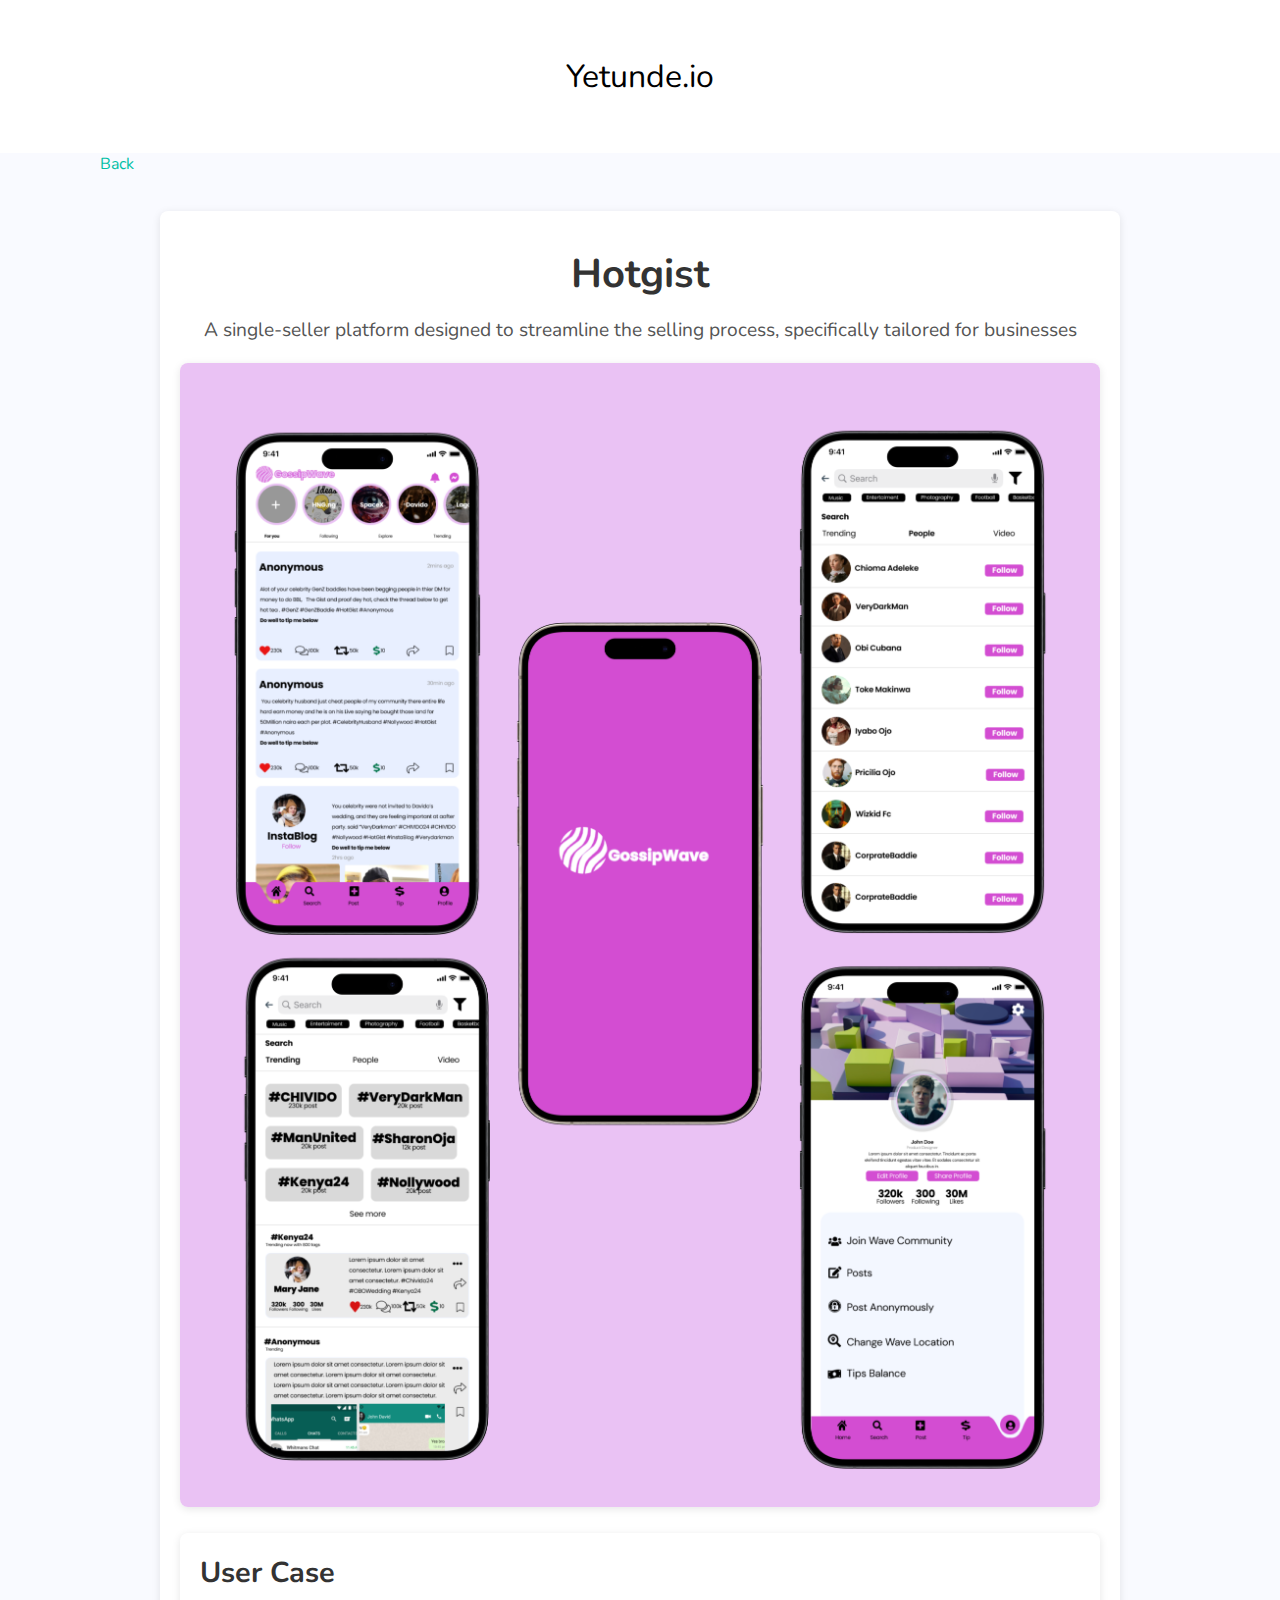
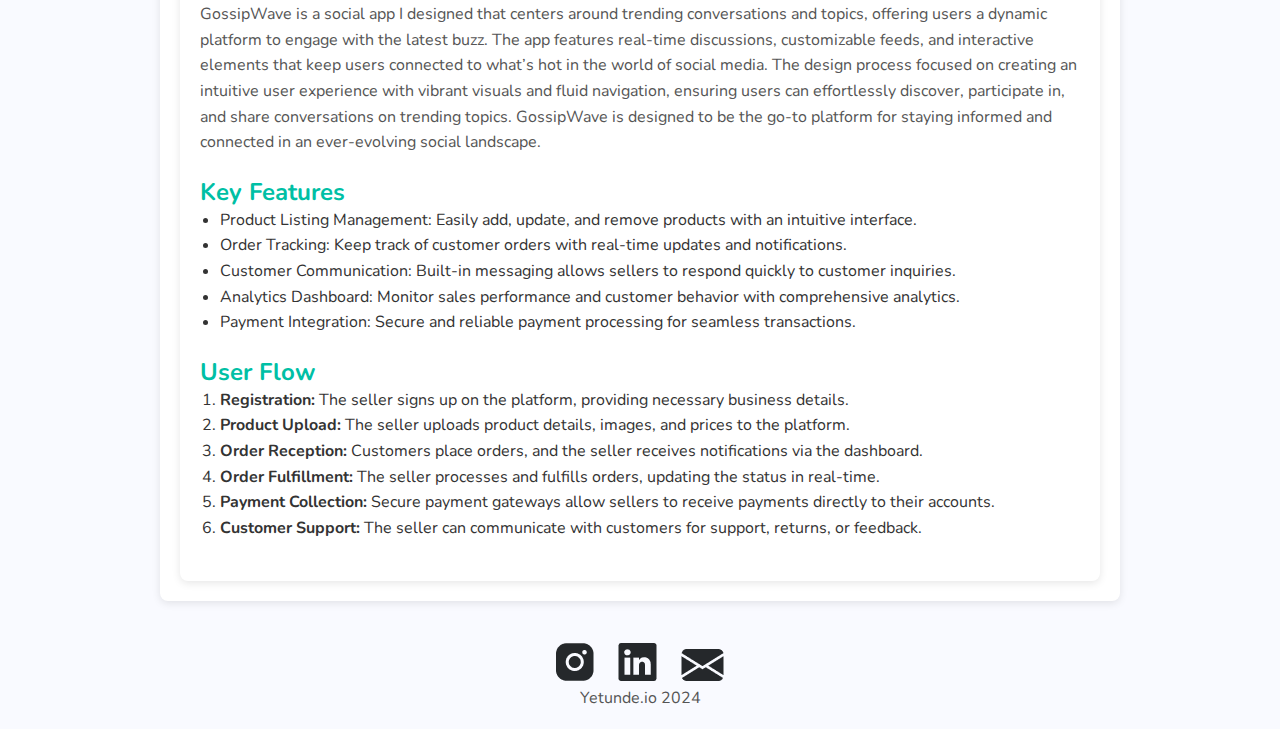
==== hotgit.html @ 1a61f5b8 "updates on single page project" ====
<!DOCTYPE html>
<html lang="en">
  <head>
    <meta charset="UTF-8" />
    <meta http-equiv="X-UA-Compatible" content="IE=edge" />
    <meta name="viewport" content="width=device-width, initial-scale=1.0" />
    <title>My Portfolio</title>
    <link rel="stylesheet" href="style.css" />
    <link rel="stylesheet" href="mediaqueries.css" />
    <link href="https://cdn.jsdelivr.net/npm/aos@2.3.4/dist/aos.css" rel="stylesheet">
  </head>
  <body>
    <nav id="desktop-nav">
      <div class="project-logo">Yetunde.io</div>
    </nav>
    <a href="index.html" class="go-back">Back</a>

    <section>
      <div class="project-display">
    <div class="project-header">
        <h1 class="project-title">Hotgist</h1>
        <p class="project-description">A single-seller platform designed to streamline the selling process, specifically tailored for businesses</p>
    </div>

    <div class="project-content">
        <div class="project-image">
            <img src="hotgist.png" alt="TinbuExpress App Screenshot">
        </div>

        <div class="project-details">
            <h2>User Case</h2>
            <p>GossipWave is a social app I designed that centers around trending conversations and topics, offering users a dynamic platform to engage with the latest buzz. The app features real-time discussions, customizable feeds, and interactive elements that keep users connected to what’s hot in the world of social media. The design process focused on creating an intuitive user experience with vibrant visuals and fluid navigation, ensuring users can effortlessly discover, participate in, and share conversations on trending topics. GossipWave is designed to be the go-to platform for staying informed and connected in an ever-evolving social landscape.</p>

            <h3>Key Features</h3>
            <ul>
                <li>Product Listing Management: Easily add, update, and remove products with an intuitive interface.</li>
                <li>Order Tracking: Keep track of customer orders with real-time updates and notifications.</li>
                <li>Customer Communication: Built-in messaging allows sellers to respond quickly to customer inquiries.</li>
                <li>Analytics Dashboard: Monitor sales performance and customer behavior with comprehensive analytics.</li>
                <li>Payment Integration: Secure and reliable payment processing for seamless transactions.</li>
            </ul>

            <h3>User Flow</h3>
            <ol>
                <li><strong>Registration:</strong> The seller signs up on the platform, providing necessary business details.</li>
                <li><strong>Product Upload:</strong> The seller uploads product details, images, and prices to the platform.</li>
                <li><strong>Order Reception:</strong> Customers place orders, and the seller receives notifications via the dashboard.</li>
                <li><strong>Order Fulfillment:</strong> The seller processes and fulfills orders, updating the status in real-time.</li>
                <li><strong>Payment Collection:</strong> Secure payment gateways allow sellers to receive payments directly to their accounts.</li>
                <li><strong>Customer Support:</strong> The seller can communicate with customers for support, returns, or feedback.</li>
            </ol>
        </div>
    </div>
</div>

<div class="other-images">
  <img src="">
</div>
    </section>
    


<footer>  
        <a href="https://www.instagram.com/yetundes.io/"><img src="insta.png"></a>
        <a href="https://www.linkedin.com/in/yetunde-yusuf-07bb98197/"><img src="linkedin.png"></a>
        <a href="mailto:yusufyetunde13@gmail.com"><img src="mail.png"></a>
        <p>Yetunde.io 2024</p>
    </footer>
  </body>
  </html>
---- style.css ----
@import url("https://fonts.googleapis.com/css2?family=Nunito:wght@300;400;500;600&display=swap");

* {
  margin: 0;
  padding: 0;
  box-sizing: border-box;
}

body {
  font-family: "Nunito", sans-serif;
  background-color: #F9FAFF;
}

html {
  scroll-behavior: smooth;
}

p {
  color: rgb(85, 85, 85);
}

/* TRANSITION */
a,
.btn {
  transition: all 300ms ease;
}

/* DESKTOP NAV */
.container {
            max-width: 1200px;
            margin: 0 auto;
            padding: 20px;
            margin: 0 100px 0 100px;
        }

        header {
            display: flex;
            justify-content: space-between;
            align-items: center;
            padding: 2 0;
            position: sticky;
            top: 0;
            background-color: #EFEFEF;
            z-index: 1000;
            border-bottom: 2px solid #ccc;
        }

        header h1 {
            font-size: 24px;
            font-weight: 600;
        }
nav,
.nav-links {
  display: flex;
}

nav {
  justify-content: space-around;
  align-items: center;
  height: 17vh;
  position: sticky;
  top: 0;
  background: #ffffff;
  z-index: 1000;
}

.nav-links {
  gap: 2rem;
  list-style: none;
  font-size: 1.5rem;
}

a {
  color: black;
  text-decoration: none;
  text-decoration-color: white;
}

a:hover {
  color: grey;
  text-decoration: underline;
  text-underline-offset: 1rem;
  text-decoration-color: rgb(181, 181, 181);
}

.logo {
  font-size: 2rem;
}

.logo:hover {
  cursor: default;
}

/* HAMBURGER MENU */
#hamburger-nav {
  display: none;
}

.hamburger-menu {
  position: relative;
  display: inline-block;
}

.hamburger-icon {
  display: flex;
  flex-direction: column;
  justify-content: space-between;
  height: 24px;
  width: 30px;
  cursor: pointer;
}

.hamburger-icon span {
  width: 100%;
  height: 2px;
  background-color: black;
  transition: all 0.3s ease-in-out;
}

.menu-links {
  position: absolute;
  top: 100%;
  right: 0;
  background-color: white;
  width: fit-content;
  max-height: 0;
  overflow: hidden;
  transition: all 0.3s ease-in-out;
}

.menu-links a {
  display: block;
  padding: 10px;
  text-align: center;
  font-size: 1.5rem;
  color: black;
  text-decoration: none;
  transition: all 0.3s ease-in-out;
}

.menu-links li {
  list-style: none;
}

.menu-links.open {
  max-height: 300px;
}

.hamburger-icon.open span:first-child {
  transform: rotate(45deg) translate(10px, 5px);
}

.hamburger-icon.open span:nth-child(2) {
  opacity: 0;
}

.hamburger-icon.open span:last-child {
  transform: rotate(-45deg) translate(10px, -5px);
}

/* SECTIONS */
section {
  padding-top: 4vh;
  height:auto;
  margin: 0 10rem;
  box-sizing: border-box;
  min-height: fit-content;
}

.section-container {
  display: flex;
  flex-direction: column; /* Changed to column for better layout */
  gap: 2rem; /* Added gap for spacing */
}
.title-sec {
            
            text-align: center;
            padding-bottom: 10px;
            margin-bottom: 20px;
              width: 100%;
  display: flex;
  align-items: center;
  flex-direction: column;
  font-size: 49px;
        }
.about,
        .projects,
        .contacts {
            padding: 40px 0;
          
        }
/* PROFILE SECTION */
.hero {
            display: flex;
            justify-content: space-around;
            align-items: center;
            padding: 40px 0;
            flex-wrap: wrap;
        }

        .hero h2 {
            font-size: 36px;
            font-weight: 600;
            margin-bottom: 20px;
        }

        .hero p {
            max-width: 500px;
            line-height: 1.6;
        }

        .hero .buttons {
            margin-top: 20px;
        }

        .hero .buttons a {
            text-decoration: none;
            padding: 10px 20px;
            border: 2px solid #00BFA5;
            border-radius: 5px;
            margin-right: 10px;
            font-weight: 600;
        }
.active-btn {
            background-color: #00BFA5;
            color: #ffffff;
        }

        .non-active {
            color: #00BFA5;
        }

/* ICONS */

.icon {
  cursor: pointer;
  height: 2rem;
}

/* ABOUT SECTION */
.about{
  margin-top: 88px;
  padding: 100px;
}

.about p {
            max-width:100%;
            line-height: 1.6;
            margin: 0 auto;
            display: flex;
            align-items: center;
            justify-content: center;

        }

/* PROJECTS SECTION */

/* Projects Section */
.projects {
  
}

.title-sec {
  font-size: 28px;
  margin-bottom: 20px;
}

.portfolio-link {
  text-decoration: none;
  color: #00bfa5;
  font-weight: bold;
  display: block;
  margin-bottom: 30px;
}

.portfolio-container {
  display: flex;
  align-items: center;
  justify-content: space-between;
  width: 100%;
  background-color: #ffffff;
  flex-wrap: nowrap;
  border-radius: 15px;
  padding: 40px;
  margin-bottom: 80px;
}

.portfolio-text {
  flex: 1;
  min-width: 300px;
  max-width: 50%; 
  margin-right: 20px;
}

.portfolio-text h2 {
  color: #00bfa5;
  font-size: 36px;
  margin-bottom: 20px;
}

.portfolio-text p {
  color: #333;
  font-size: 16px;
  line-height: 1.5;
  margin-bottom: 20px;
}

.portfolio-text a {
  display: inline-block;
  color: #00bfa5;
  font-size: 16px;
  border: 2px solid #00bfa5;
  padding: 10px 20px;
  border-radius: 25px;
  text-decoration: none;
}

.portfolio-images {
  flex: 1;
  display: flex;
  justify-content: flex-end;
  min-width: 300px;
  max-width: 50%; 
}

.portfolio-images img {
  width: 100%;
  border-radius: 10px;
  transition: transform 0.3s ease;
}

.portfolio-image:hover {
  transform: rotate(5deg) scale(1.05); 
}

.portfolio-link {
  display: flex;
  align-items: flex-end;
}

.color-container {
  border-color: rgb(163, 163, 163);
  background: rgb(250, 250, 250);
}

.project-img {
  border-radius: 2rem;
  width: 90%;
  height: 90%;
}

.project-title {
  margin: 1rem;
  color: black;
}

.project-btn {
  color: black;
  border-color: rgb(163, 163, 163);
}

/* CONTACT */
.contact-container {
  display: flex;
  align-items: center;
  justify-content: space-between;
}

.contacts .contact-info {
            display: flex;
            align-items: center;
            justify-content: flex-start;
            flex-direction: column;
            margin-bottom: 20px;
        }

        .contacts .contact-info a {
            color: #00BFA5;
            text-decoration: none;
            font-size: 20px;
            font-weight: 600;
            width: 400px;
        }

        .contacts .contact-form {
            max-width: 600px;
            margin: 0 auto;
        }

        .contacts .contact-form input,
        .contacts .contact-form textarea {
            width: 100%;
            padding: 10px;
            margin-bottom: 20px;
            border: 1px solid #ccc;
            border-radius: 5px;
        }

        .contacts .contact-form button {
            padding: 10px 20px;
            background-color: #00BFA5;
            color: #fff;
            border: none;
            border-radius: 5px;
            font-weight: 600;
            cursor: pointer;
        }


/* FOOTER SECTION */

footer {
            text-align: center;
            padding: 20px 0;
            color: #828282;
        }

        footer a {
            color: #25282B;
            margin: 0 10px;
            text-decoration: none;
            width: 48px;
            height: 48px;
        }

.project-logo {
  font-size: 2rem;
  display: flex;
  align-items: flex-start;
  justify-content: flex-start;
}

.project-logo:hover {
  cursor: default;
}
.go-back{
  color: #00bfa5;
  padding-left: 100px;
}

.project-display {
    max-width: 1200px;
    margin: 0 auto;
    padding: 20px;
    background-color: #ffffff;
    border-radius: 8px;
    box-shadow: 0 2px 8px rgba(0, 0, 0, 0.1);
}

.project-header {
    text-align: center;
    margin-bottom: 20px;
}

.project-title {
    font-size: 2.5rem;
    color: #333;
}

.project-description {
    font-size: 1.2rem;
    color: #555;
}

.project-content {
    display: flex;
    flex-direction: column;
    gap: 20px;
}

.project-image img {
    width: 100%;
    border-radius: 8px;
    box-shadow: 0 2px 8px rgba(0, 0, 0, 0.1);
}

.project-details {
    font-size: 1rem;
    color: #333;
    background-color: #ffffff;
    padding: 20px;
    border-radius: 8px;
    box-shadow: 0 2px 8px rgba(0, 0, 0, 0.1);
}

.project-details h2 {
    font-size: 1.8rem;
    margin-bottom: 10px;
}

.project-details h3 {
    font-size: 1.5rem;
    margin-top: 20px;
    color: #00BFA5;
}

.project-details p,
.project-details ul,
.project-details ol {
    margin-bottom: 20px;
    line-height: 1.6;
}

.project-details ul {
    list-style-type: disc;
    padding-left: 20px;
}

.project-details ol {
    list-style-type: decimal;
    padding-left: 20px;
}
---- mediaqueries.css ----
@media screen and (max-width: 1400px) {
  #profile {
    height: 83vh;
    margin-bottom: 6rem;
  }
  .about-containers {
    flex-wrap: wrap;
  }
  #contact,
  #projects {
    height: fit-content;
  }
}

@media screen and (max-width: 1200px) {
  #desktop-nav {
    display: none;
  }
  #hamburger-nav {
    display: flex;
  }
  #profile,
  .section-container {
    display: block;
  }
  .arrow {
    display: none;
  }
  section,
  .section-container {
    height: fit-content;
  }
  section {
    margin: 0 5%;
  }
  .about-containers {
    margin-top: 0;
  }
}

@media screen and (max-width: 600px) {
  #contact,
  footer {
    height: 40vh;
  }
  #profile {
    height: 83vh;
    margin-bottom: 0;
  }
  article {
    font-size: 1rem;
  }
  footer nav {
    height: fit-content;
    margin-bottom: 2rem;
  }
  .about-containers,
  .contact-info-upper-container,
  .btn-container {
    flex-wrap: wrap;
  }
  .contact-info-container {
    margin: 0;
  }
  .contact-info-container p,
  .nav-links li a {
    font-size: 1rem;
  }
  .logo {
    font-size: 1.5rem;
  }
  .nav-links {
    flex-direction: column;
    gap: 0.5rem;
    text-align: center;
  }
  .title {
    font-size: 2rem;
  }
  .text-container {
    text-align: justify;
  }
  .portfolio-container {
  display: flex;
  flex-direction: column; 
  gap: 2rem; 
  margin-bottom: 20px;
}

.projects {
  display: flex;
  flex-direction: column;
  gap: 2rem; 
}
.contact-container {
    flex-direction: column;
    justify-content: space-between;
    margin-bottom: 80px;
  }
}
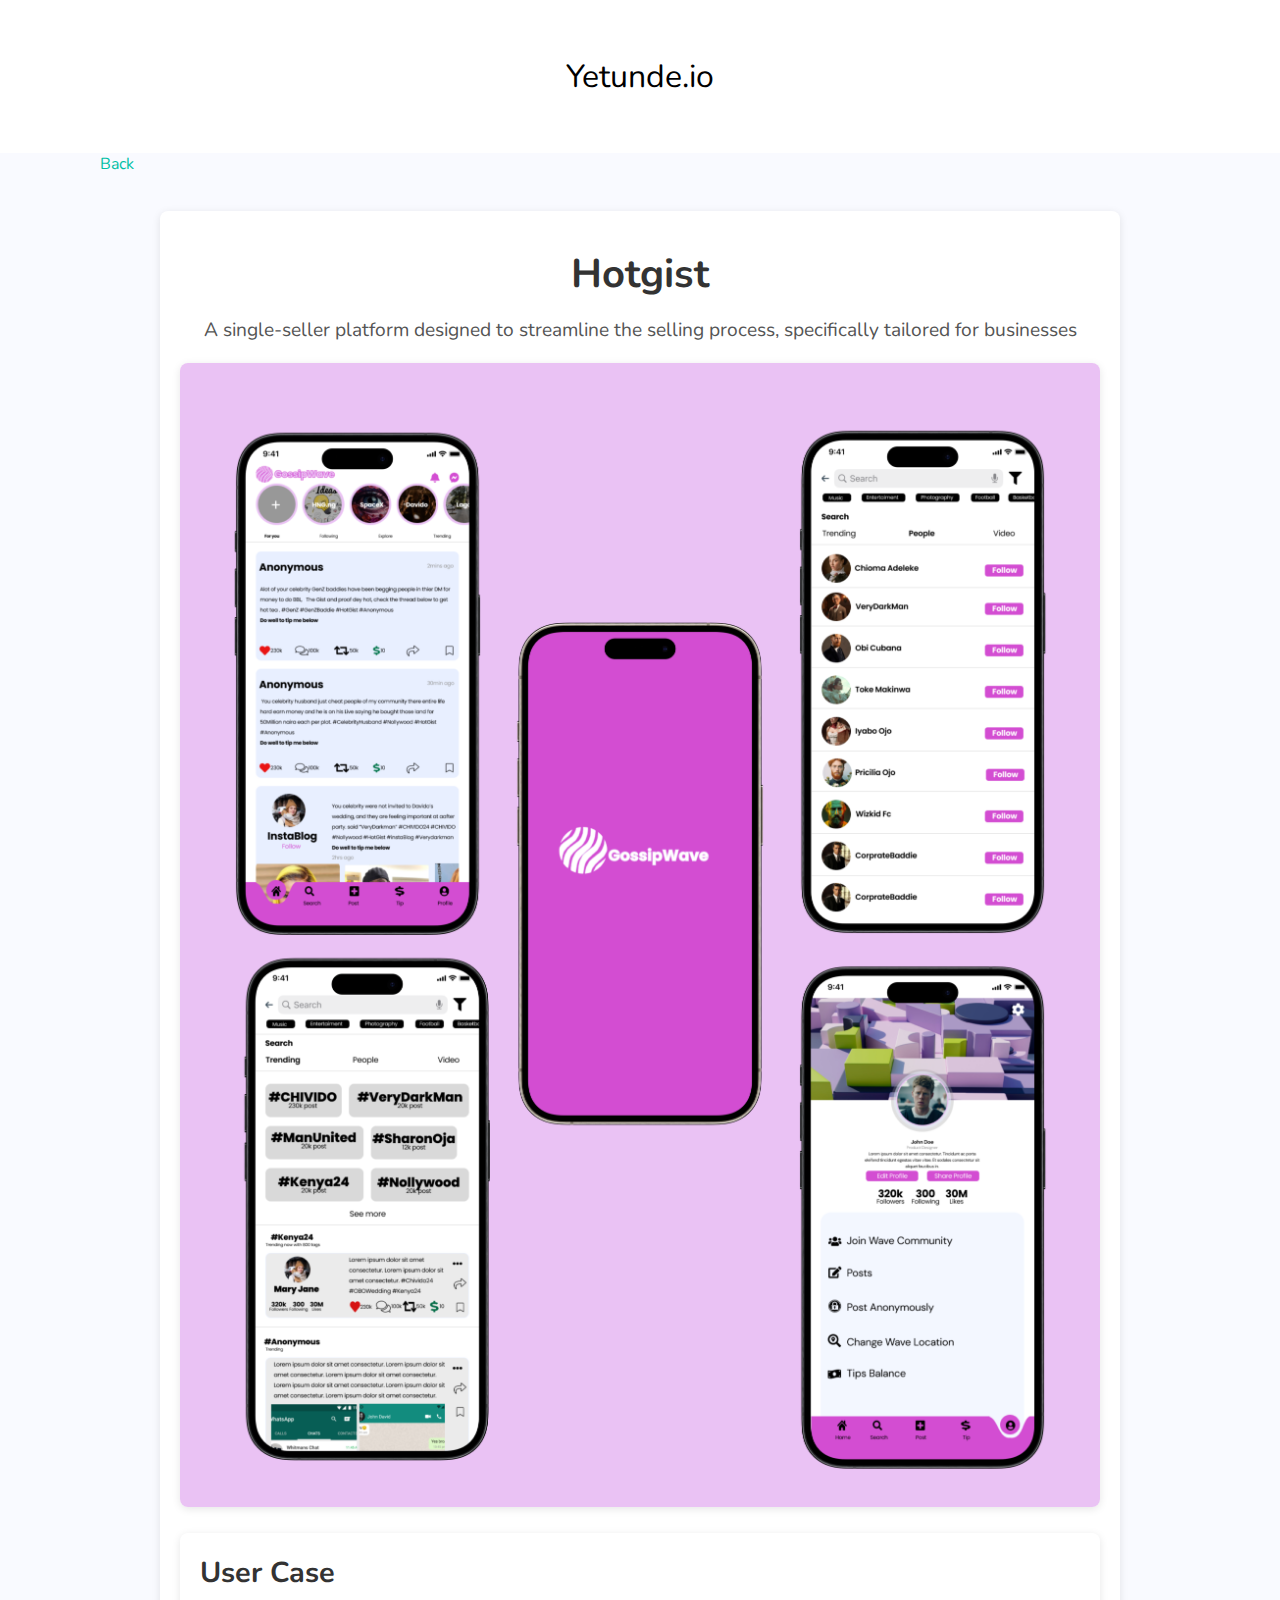
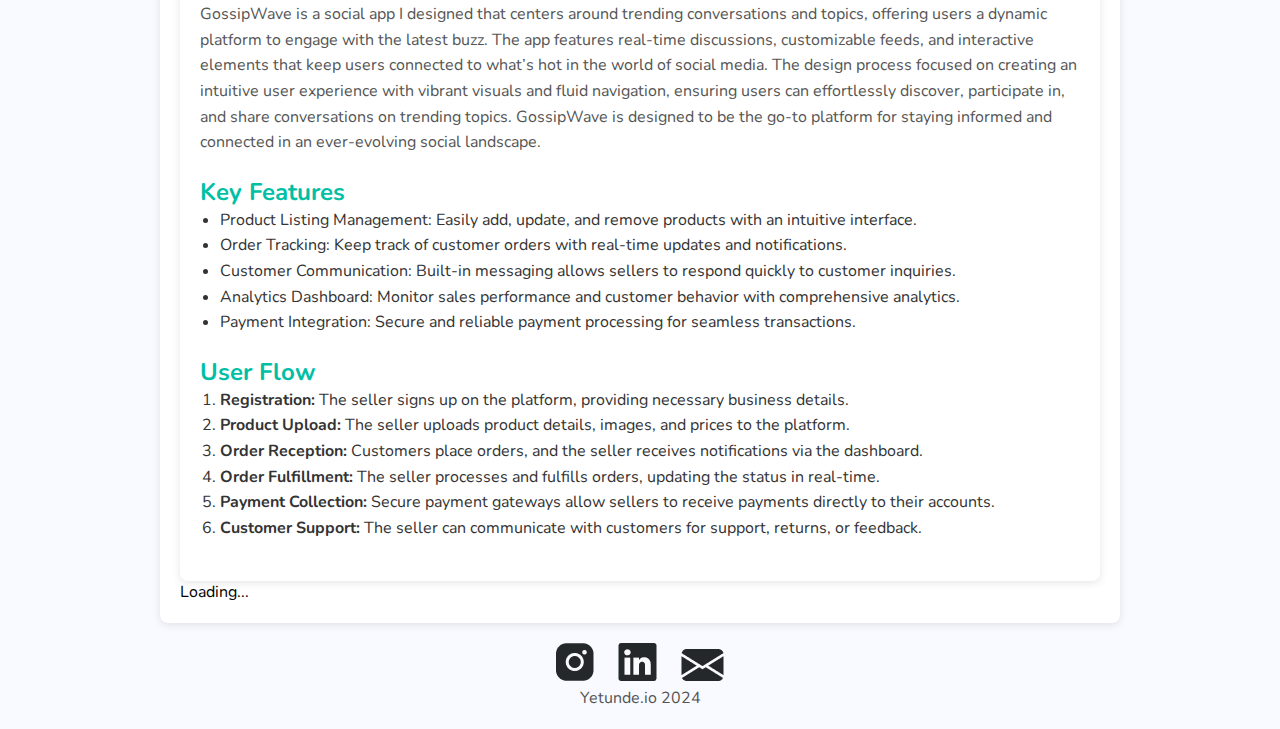
==== commit b939a1bf: "Add files via upload" ====
--- a/hotgit.html
+++ b/hotgit.html
@@ -51,11 +51,13 @@
             </ol>
         </div>
     </div>
+    <div class="other-images">
+    Loading...
+  <img src="">
+</div>
 </div>
 
-<div class="other-images">
-  <img src="">
-</div>
+
     </section>
     
 
